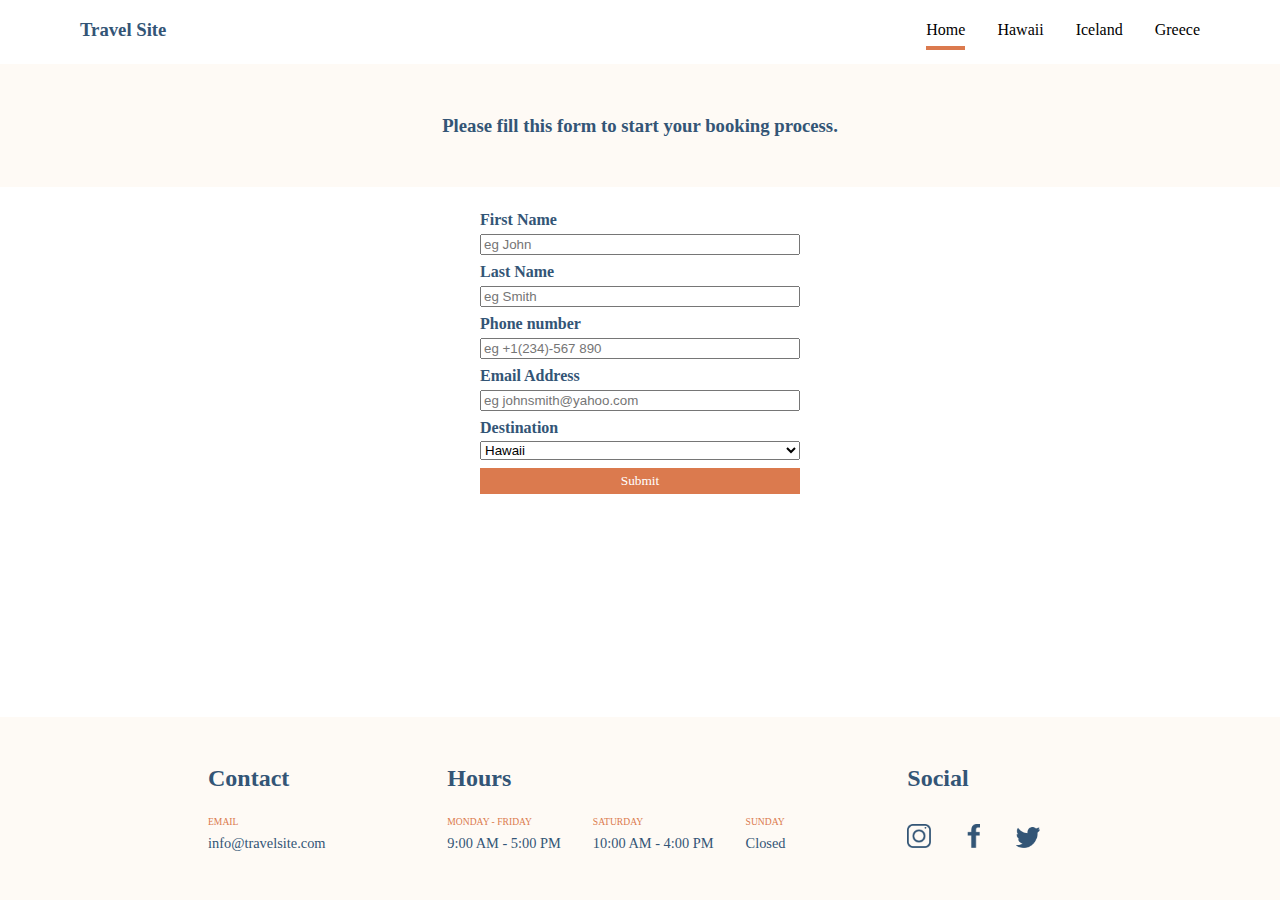
==== pages/booking.html @ 8913d91f "Update the button on the landing page to include animation as well as link to a new page showing a f" ====
<!DOCTYPE html>
<html lang="en">
<head>
    <meta charset="UTF-8">
    <meta http-equiv="X-UA-Compatible" content="IE=edge">
    <meta name="description" content="A website for travel destinations">
    <meta name="keywords" content="HTML, CSS">
    <meta name="author" content="Anastasia Andu">
    <meta name="viewport" content="width=device-width, initial-scale=1.0">
    <title>Booking</title>
    <link rel="stylesheet" type="text/css" href="../scss/booking.css"/>
</head>
<body>
    <header class="site-header">
        <!-- site title -->
        <h3><a href="./index.html" class="site-header__title">Travel Site</a></h3>
        <!-- navigation bar  -->
        <nav class="main-nav">
            <ul class="main-nav__list">
                <li><a href="../index.html" class="main-nav__list-item main-nav__list-item--active">Home</a></li>
                <li><a href="../pages/hawaii.html" class="main-nav__list-item">Hawaii</a></li>
                <li><a href="../pages/iceland.html" class="main-nav__list-item">Iceland</a></li>
                <li><a href="../pages/greece.html" class="main-nav__list-item">Greece</a></li>
            </ul>
        </nav>
    </header>
    <main>
        <!-- form with input and submit button -->
        <div class="information">
            <h3 class="information__header">Please fill this form to start your booking process.</h3>
        </div>
        <form action="#" class="form">
            <div class="form__content">
                <div class="form__label">
                    <label for="first-name" class="form__label-heading">First Name</label>
                    <input type="text" placeholder="eg John" id="first-name" class="form__input"> 
                </div>
                <div class="form__label">
                    <label for="last-name" class="form__label-heading">Last Name</label>
                    <input type="text" placeholder="eg Smith" id="last-name" class="form__input"> 
                </div>
                <div class="form__label">
                    <label for="phone-number" class="form__label-heading">Phone number</label>
                    <input type="text" placeholder="eg +1(234)-567 890" id="phone-number" class="form__input"> 
                </div>
                <div class="form__label">
                    <label for="email" class="form__label-heading">Email Address</label>
                    <input type="email" placeholder="eg johnsmith@yahoo.com" id="email" class="form__input"> 
                </div>
                <div class="form__label">
                    <label for="destinations" class="form__label-heading">Destination</label>
                    <select name="destinations" id="destinations" class="form__input">
                        <option value="hawaii">Hawaii</option>
                        <option value="iceland">Iceland</option>
                        <option value="greece">Greece</option>
                    </select>
                </div>
                <input type="submit" class="form__submit">
            </div>
        </form>
    </main>
    <footer class="footer footer__booking">
        <!-- contact information, opening days and times -->
        <div class="footer__container">
            <div class="footer__content">
                <h2 class="footer__content-heading">
                    Contact
                </h2>
                <p class="footer__content-tag">
                    EMAIL
                </p>
                <p class="footer__content-detail">
                    info@travelsite.com
                </p>
            </div>
            <div class="footer__content">
                <h2 class="footer__content-heading">
                    Hours
                </h2>
                <div class="footer__content-body">
                    <div>
                        <p class="footer__content-tag">
                            MONDAY - FRIDAY
                        </p>
                        <p class="footer__content-detail">
                            9:00 AM - 5:00 PM
                        </p>
                    </div>
                    <div>
                        <p class="footer__content-tag">
                            SATURDAY
                        </p>
                        <p class="footer__content-detail">
                            10:00 AM - 4:00 PM
                        </p>
                    </div>
                    <div>
                        <p class="footer__content-tag">
                            SUNDAY
                        </p>
                        <p class="footer__content-detail">
                            Closed
                        </p>
                    </div>
                </div>
            </div>
            <div class="footer__content footer__content--social">
                <h2 class="footer__content-heading">
                    Social
                </h2>
                <div>
                    <img src="../assets/logos/icon-instagram.png" alt="instagram-logo" class="footer__content-logo">
                    <img src="../assets/logos/icon-facebook.png" alt="facebook-logo" class="footer__content-logo">
                    <img src="../assets/logos/icon-twitter.png" alt="twitter-logo" class="footer__content-logo">
                </div>
            </div>
        </div>
    </footer>
</body>
</html>
---- scss/booking.css ----
*,
* ::before,
* ::after {
  box-sizing: border-box;
}

body {
  font-family: Verdana;
  margin: 0;
}

.site-header {
  background-color: #FFFFFF;
  position: fixed;
  top: 0;
  z-index: 1;
  width: 100%;
  display: flex;
  justify-content: space-between;
  align-items: center;
  padding: 0 5rem;
}
.site-header__title {
  color: #335576;
  text-decoration: none;
}

.main-nav {
  display: flex;
  justify-content: space-between;
}
.main-nav__list {
  list-style-type: none;
  display: flex;
}
.main-nav__list-item {
  color: #000000;
  text-decoration: none;
  margin-left: 2rem;
  padding-bottom: 0.5rem;
  transition: border-bottom 0.2s;
}
.main-nav__list-item--active {
  border-bottom: 4px solid #DB7A4E;
}
.main-nav__list-item:hover {
  border-bottom: 4px solid #DB7A4E;
}

.footer {
  background-color: #FEFAF5;
  display: flex;
  justify-content: space-between;
  flex-wrap: wrap;
  align-items: center;
  padding: 3rem 13rem;
}
.footer__container {
  display: flex;
  justify-content: space-between;
  flex-wrap: wrap;
  width: 100%;
}
.footer__content {
  display: flex;
  flex-direction: column;
}
.footer__content--social {
  display: flex;
  justify-content: space-between;
  flex-direction: column;
}
.footer__content-heading {
  color: #335576;
  padding-bottom: 1.5rem;
  margin: 0;
}
.footer__content-body {
  display: flex;
}
.footer__content-tag {
  color: #DB7A4E;
  font-size: 0.6rem;
  font-weight: 500;
  padding-bottom: 0.5rem;
  margin: 0;
}
.footer__content-detail {
  color: #335576;
  font-size: 0.9rem;
  font-weight: 500;
  padding: 0;
  margin: 0 2rem 0 0;
}
.footer__content-logo {
  min-width: 1rem;
  max-width: 3rem;
  min-height: 1rem;
  max-height: 1.5rem;
  margin-right: 0.5rem;
  padding-right: 1.5rem;
}
.footer__booking {
  position: fixed;
  bottom: 0;
  width: 100%;
}

.information {
  margin-top: 4rem;
  margin-bottom: 1.5rem;
  padding: 2rem 0;
  background-color: #FEFAF5;
  display: flex;
  justify-content: center;
  align-items: center;
}
.information__header {
  color: #335576;
}

.form {
  display: flex;
  flex-direction: column;
  margin-top: 2rem;
  margin: 0 5rem;
}
.form__content {
  display: flex;
  flex-direction: column;
  align-items: center;
}
.form__label {
  width: 20rem;
  margin-bottom: 0.5rem;
}
.form__label-heading {
  color: #335576;
  font-weight: 550;
}
.form__input {
  width: 100%;
  margin-top: 0.3rem;
}
.form__submit {
  width: 20rem;
  font-family: Verdana;
  background-color: #DB7A4E;
  color: #FFFFFF;
  border: none;
  padding: 0.3rem 0;
}/*# sourceMappingURL=booking.css.map */
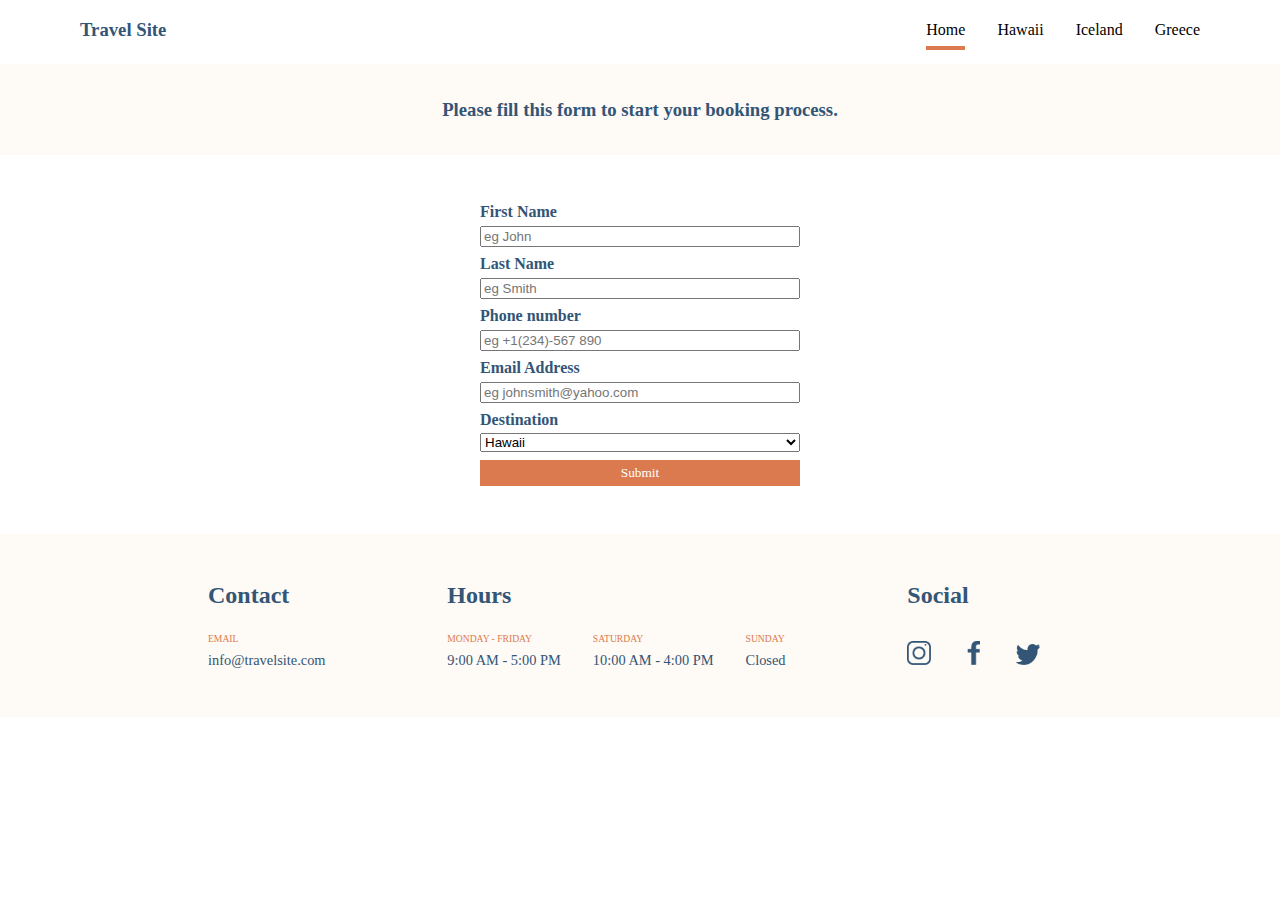
==== commit dbc37fba: "Update the booking page form and footer on all pages to be more responsive with a bottom margin." ====
--- a/pages/booking.html
+++ b/pages/booking.html
@@ -13,7 +13,7 @@
 <body>
     <header class="site-header">
         <!-- site title -->
-        <h3><a href="./index.html" class="site-header__title">Travel Site</a></h3>
+        <h3><a href="../index.html" class="site-header__title">Travel Site</a></h3>
         <!-- navigation bar  -->
         <nav class="main-nav">
             <ul class="main-nav__list">
@@ -59,7 +59,7 @@
             </div>
         </form>
     </main>
-    <footer class="footer footer__booking">
+    <footer class="footer">
         <!-- contact information, opening days and times -->
         <div class="footer__container">
             <div class="footer__content">
--- a/scss/booking.css
+++ b/scss/booking.css
@@ -28,6 +28,7 @@
 .main-nav {
   display: flex;
   justify-content: space-between;
+  flex-wrap: wrap;
 }
 .main-nav__list {
   list-style-type: none;
@@ -53,7 +54,7 @@
   justify-content: space-between;
   flex-wrap: wrap;
   align-items: center;
-  padding: 3rem 13rem;
+  padding: 3rem 13rem 2rem 13rem;
 }
 .footer__container {
   display: flex;
@@ -64,6 +65,7 @@
 .footer__content {
   display: flex;
   flex-direction: column;
+  margin-bottom: 1rem;
 }
 .footer__content--social {
   display: flex;
@@ -100,16 +102,10 @@
   margin-right: 0.5rem;
   padding-right: 1.5rem;
 }
-.footer__booking {
-  position: fixed;
-  bottom: 0;
-  width: 100%;
-}
 
 .information {
   margin-top: 4rem;
-  margin-bottom: 1.5rem;
-  padding: 2rem 0;
+  padding: 1rem 0;
   background-color: #FEFAF5;
   display: flex;
   justify-content: center;
@@ -129,6 +125,7 @@
   display: flex;
   flex-direction: column;
   align-items: center;
+  padding: 3rem 0;
 }
 .form__label {
   width: 20rem;
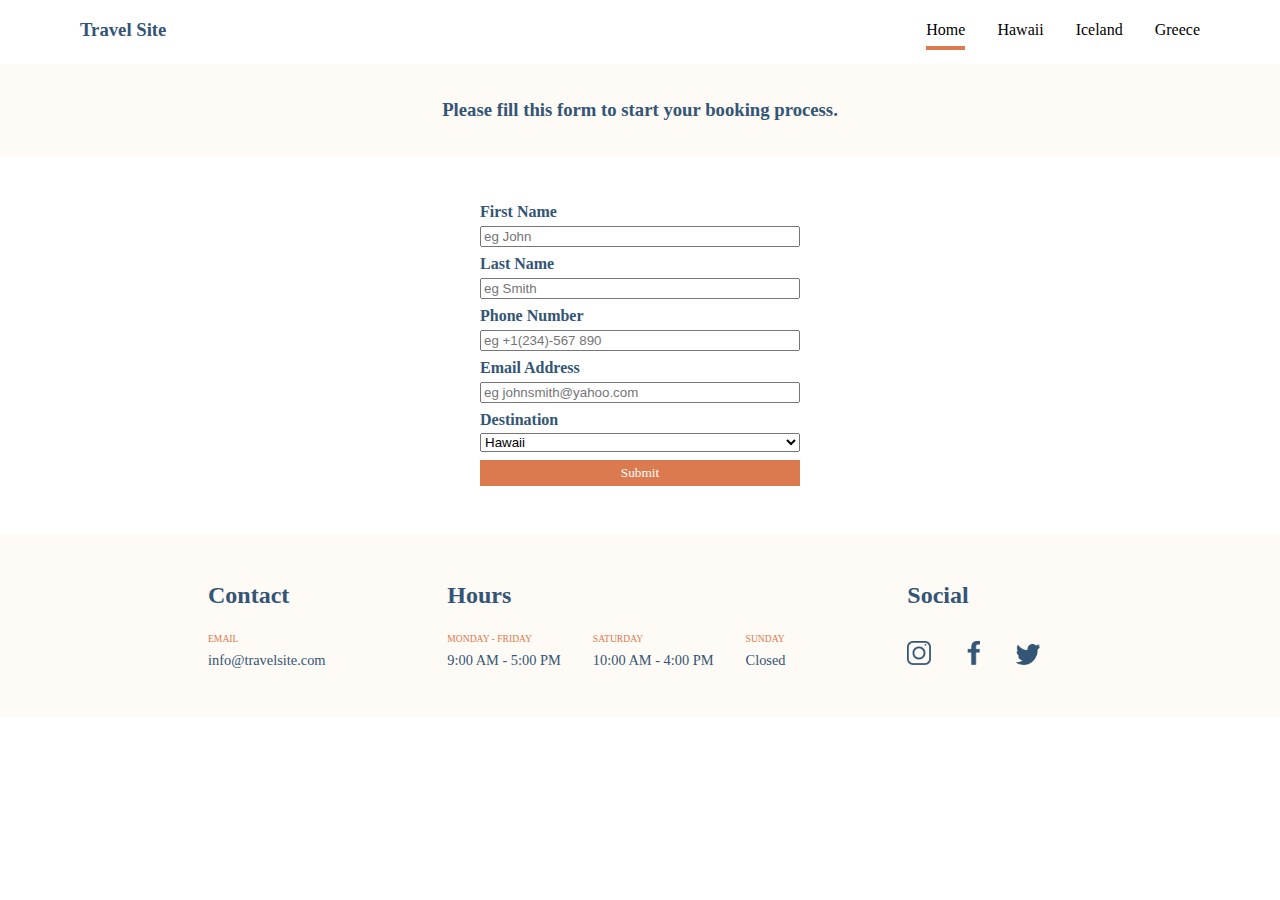
==== commit e171a1a3: "Update the hero image size to fit the screen." ====
--- a/pages/booking.html
+++ b/pages/booking.html
@@ -40,7 +40,7 @@
                     <input type="text" placeholder="eg Smith" id="last-name" class="form__input"> 
                 </div>
                 <div class="form__label">
-                    <label for="phone-number" class="form__label-heading">Phone number</label>
+                    <label for="phone-number" class="form__label-heading">Phone Number</label>
                     <input type="text" placeholder="eg +1(234)-567 890" id="phone-number" class="form__input"> 
                 </div>
                 <div class="form__label">
